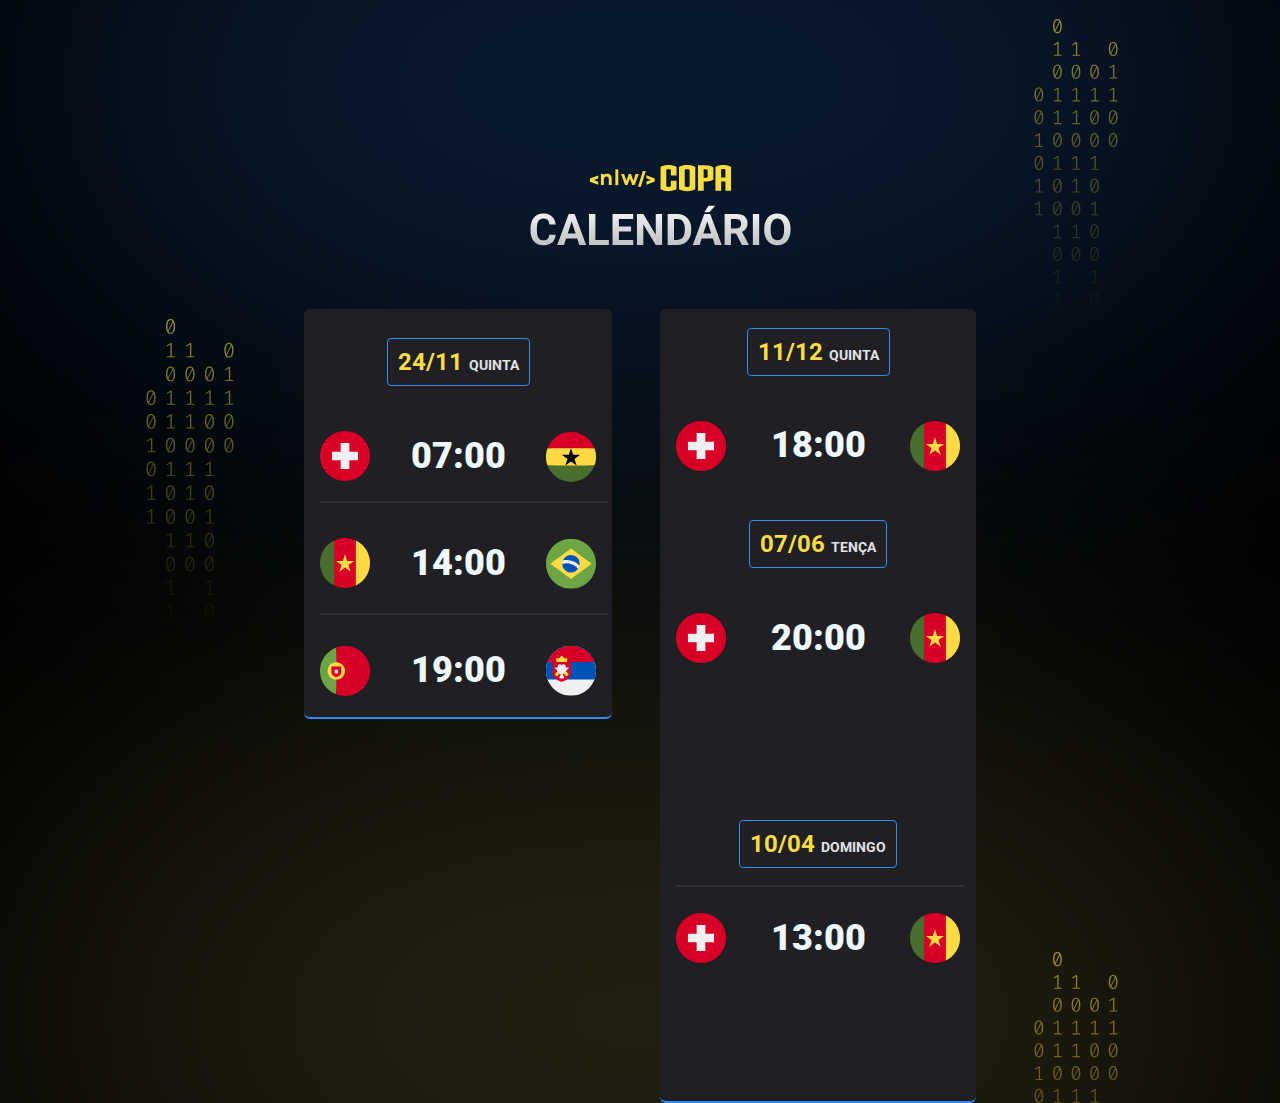
==== index.html @ 92e439ad "initil" ====
<!DOCTYPE html>
<html lang="en">
<head>
    <meta charset="UTF-8">
    <meta http-equiv="X-UA-Compatible" content="IE=edge">
    <meta name="viewport" content="width=device-width, initial-scale=1.0">
    <title>NLW-COPA</title>
    <link rel="preconnect" href="https://fonts.googleapis.com">
<link rel="preconnect" href="https://fonts.gstatic.com" crossorigin>
<link href="https://fonts.googleapis.com/css2?family=Fira+Sans:wght@200;300;400;500;600&family=Montserrat:wght@300&family=Roboto:wght@300;400;700&display=swap" rel="stylesheet">
    <link rel="stylesheet" href="/styles.css">
    
</head>

<body>
   <div id="app">
    <header>
        <img src="/arq.extra/logo.svg" alt="NLW-COPA">
        </header>

        <main class="home"></main>

       
    
   </div>
   <script src="/funt.js"></script>

</body>
</html>
---- styles.css ----
* {
        margin: 0;
        padding: 0;
        box-sizing: border-box;
        font-family: Arial, Helvetica, sans-serif;
        align-content: center;
        font-family: 'roboto', sans-serif;
    }



    body {
        height: 100vh;
        
        background-color: black;
        background-image: url(./nlw/assets/fundo.svg);
        background-position-x:center ;
        background-position-y:55% ;
    
    
    }

    header img{
    margin-top: 2rem;
    height: 5.8rem;
    
        
    margin-left: 33rem;
    }

    header {
        height: 7rem;
        margin-bottom: 4rem;

    }

    main {
        display: flex;
        gap: 3rem;

        
    }

    .tabela {
        color: aliceblue;
        background-color:#202024;
    
        width: 316px;

        height: 410px;

        border-bottom: 2px solid #338AF3;
    border-radius: 6px;
    text-align: center;
    }

    .tabela h2 {
        margin: 1.2rem auto auto auto;
        border: 1px solid #338AF3;
        width: auto;
        display: inline-block;
        padding: 8px 10px;
        color: #F7DD43;
        font-family: 'Roboto';
    font-style: normal;
    font-weight: 700;
    font-size: 24px;
    line-height: 125%;
    border-radius: 4px;


    }
    .tabela span {
        font-family: 'Roboto';
    font-style: normal;
    font-weight: 700;
    font-size: 14px;
    line-height: 125%;
    /* identical to box height, or 18px */


    /* Neutral Colors/Gray/Gray 100 */

    color: #E1E1E6;

    }

    ul li {
        text-decoration: none;
        align-items: center;
    
    
        margin: 2.8rem 1rem 0.7rem 1rem;
        width: 90%;
        display: flex;
        justify-content: space-between;
        
    
        
    }
    ul {
        display: flex;
        list-style: none

        
    }

    ul li strong {
        width: 95px;
    height: 45px;

    font-family: 'Roboto';
    font-style: normal;
    font-weight: 900;
    font-size: 36px;
    line-height: 125%;
    /* identical to box height, or 45px */

    }   

    main {
        margin: 3rem 19rem;
        
    }
    .img01 
    {
        margin: 0.5rem 4rem 0rem 0px;
    }

    li::before   {
        content: "";
        background-color:#323238;
        width: 18rem;
        height: 0.1rem;
        position: absolute;
        top: 12rem;
    }
    .a::before   {
        content: "";
        background-color:#323238;
        width: 18rem;
        height: 0.1rem;
        position: absolute;
        top: 19rem;
    }

    .tabela {
        position: relative;
    }

    .tabela h2:hover,
    .tabela ul li strong:hover,
    .tabela ul li img:hover {
        transform: scale(1.1);


    }
    .tabela h2,
    .tabela ul li strong,
    .tabela ul li img {
        transition: transform 0.2s;


    }

    .tabela {
        animation: abrir .4s;
    }

    @keyframes abrir {
        0% {
            transform: translateY(-50px);
            opacity: 0;
        }
        100% {
            opacity: 1;
        }
    }

    @media (max-width: 550px) {
       header img {

        margin-left: 130px;
       }
       main {
        display: grid
        ;
        grid-template-columns: 3fr;
        border: 2px solid black;
        margin-left: 7rem;
       }


    }
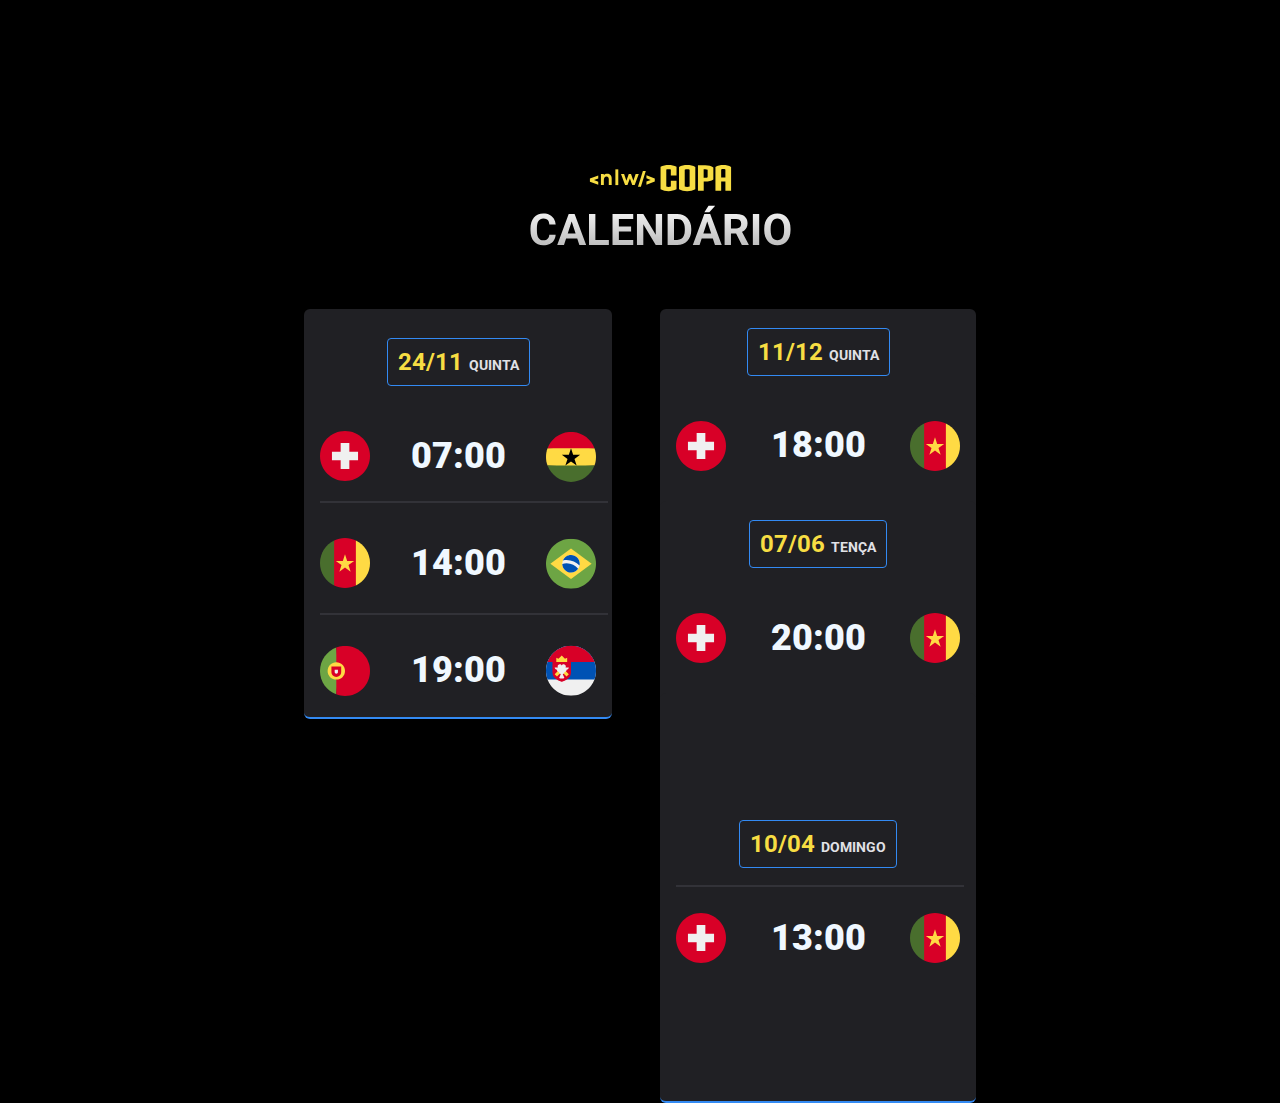
==== commit 9d8ab469: "novo" ====
--- a/index.html
+++ b/index.html
@@ -21,9 +21,9 @@
         <main class="home"></main>
 
        
-    
+        <script src="/funt.js"></script>
+
    </div>
-   <script src="/funt.js"></script>
-
+  
 </body>
 </html>